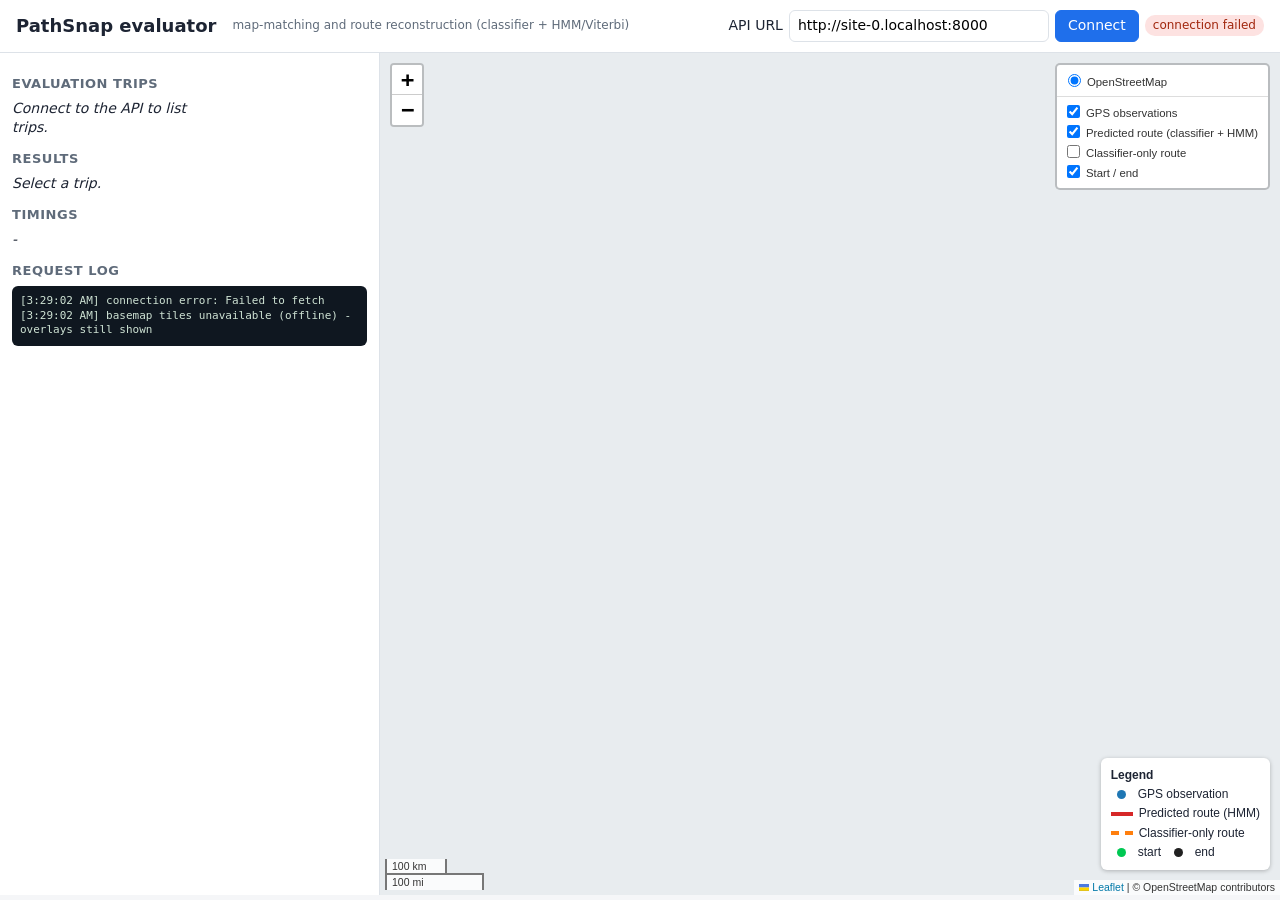
==== ui/index.html @ 5ea1c8c5 "Stage 2 (in progress): model zoo, experiment helpers, 03_train_compare + 03b plots; HMM module, 04/0" ====
<!doctype html>
<html lang="en">
<head>
  <meta charset="utf-8">
  <meta name="viewport" content="width=device-width, initial-scale=1">
  <title>PathSnap Evaluator</title>
  <link rel="stylesheet" href="vendor/leaflet/leaflet.css">
  <link rel="stylesheet" href="style.css">
  <script src="config.js"></script>
</head>
<body>
<header>
  <h1>PathSnap evaluator</h1>
  <span class="sub">map-matching and route reconstruction (classifier + HMM/Viterbi)</span>
  <div class="api">
    <label for="apiUrl">API URL</label>
    <input id="apiUrl" type="text" spellcheck="false">
    <button id="connectBtn">Connect</button>
    <span id="apiStatus" class="pill">not connected</span>
  </div>
</header>
<main>
  <aside>
    <section>
      <h2>Evaluation trips</h2>
      <div id="tripList" class="trips"><em>Connect to the API to list trips.</em></div>
    </section>
    <section>
      <h2>Results <span id="tripLabel"></span></h2>
      <div id="metrics"><em>Select a trip.</em></div>
    </section>
    <section>
      <h2>Timings</h2>
      <div id="timings"><em>-</em></div>
    </section>
    <section>
      <h2>Request log</h2>
      <pre id="log"></pre>
    </section>
  </aside>
  <div id="mapWrap">
    <div id="map"></div>
    <div id="busy" class="hidden">Running pipeline on the API&hellip;</div>
  </div>
</main>
<script src="vendor/leaflet/leaflet.js"></script>
<script src="app.js"></script>
</body>
</html>
---- ui/vendor/leaflet/leaflet.css ----
/* required styles */

.leaflet-pane,
.leaflet-tile,
.leaflet-marker-icon,
.leaflet-marker-shadow,
.leaflet-tile-container,
.leaflet-pane > svg,
.leaflet-pane > canvas,
.leaflet-zoom-box,
.leaflet-image-layer,
.leaflet-layer {
	position: absolute;
	left: 0;
	top: 0;
	}
.leaflet-container {
	overflow: hidden;
	}
.leaflet-tile,
.leaflet-marker-icon,
.leaflet-marker-shadow {
	-webkit-user-select: none;
	   -moz-user-select: none;
	        user-select: none;
	  -webkit-user-drag: none;
	}
/* Prevents IE11 from highlighting tiles in blue */
.leaflet-tile::selection {
	background: transparent;
}
/* Safari renders non-retina tile on retina better with this, but Chrome is worse */
.leaflet-safari .leaflet-tile {
	image-rendering: -webkit-optimize-contrast;
	}
/* hack that prevents hw layers "stretching" when loading new tiles */
.leaflet-safari .leaflet-tile-container {
	width: 1600px;
	height: 1600px;
	-webkit-transform-origin: 0 0;
	}
.leaflet-marker-icon,
.leaflet-marker-shadow {
	display: block;
	}
/* .leaflet-container svg: reset svg max-width decleration shipped in Joomla! (joomla.org) 3.x */
/* .leaflet-container img: map is broken in FF if you have max-width: 100% on tiles */
.leaflet-container .leaflet-overlay-pane svg {
	max-width: none !important;
	max-height: none !important;
	}
.leaflet-container .leaflet-marker-pane img,
.leaflet-container .leaflet-shadow-pane img,
.leaflet-container .leaflet-tile-pane img,
.leaflet-container img.leaflet-image-layer,
.leaflet-container .leaflet-tile {
	max-width: none !important;
	max-height: none !important;
	width: auto;
	padding: 0;
	}

.leaflet-container img.leaflet-tile {
	/* See: https://bugs.chromium.org/p/chromium/issues/detail?id=600120 */
	mix-blend-mode: plus-lighter;
}

.leaflet-container.leaflet-touch-zoom {
	-ms-touch-action: pan-x pan-y;
	touch-action: pan-x pan-y;
	}
.leaflet-container.leaflet-touch-drag {
	-ms-touch-action: pinch-zoom;
	/* Fallback for FF which doesn't support pinch-zoom */
	touch-action: none;
	touch-action: pinch-zoom;
}
.leaflet-container.leaflet-touch-drag.leaflet-touch-zoom {
	-ms-touch-action: none;
	touch-action: none;
}
.leaflet-container {
	-webkit-tap-highlight-color: transparent;
}
.leaflet-container a {
	-webkit-tap-highlight-color: rgba(51, 181, 229, 0.4);
}
.leaflet-tile {
	filter: inherit;
	visibility: hidden;
	}
.leaflet-tile-loaded {
	visibility: inherit;
	}
.leaflet-zoom-box {
	width: 0;
	height: 0;
	-moz-box-sizing: border-box;
	     box-sizing: border-box;
	z-index: 800;
	}
/* workaround for https://bugzilla.mozilla.org/show_bug.cgi?id=888319 */
.leaflet-overlay-pane svg {
	-moz-user-select: none;
	}

.leaflet-pane         { z-index: 400; }

.leaflet-tile-pane    { z-index: 200; }
.leaflet-overlay-pane { z-index: 400; }
.leaflet-shadow-pane  { z-index: 500; }
.leaflet-marker-pane  { z-index: 600; }
.leaflet-tooltip-pane   { z-index: 650; }
.leaflet-popup-pane   { z-index: 700; }

.leaflet-map-pane canvas { z-index: 100; }
.leaflet-map-pane svg    { z-index: 200; }

.leaflet-vml-shape {
	width: 1px;
	height: 1px;
	}
.lvml {
	behavior: url(#default#VML);
	display: inline-block;
	position: absolute;
	}


/* control positioning */

.leaflet-control {
	position: relative;
	z-index: 800;
	pointer-events: visiblePainted; /* IE 9-10 doesn't have auto */
	pointer-events: auto;
	}
.leaflet-top,
.leaflet-bottom {
	position: absolute;
	z-index: 1000;
	pointer-events: none;
	}
.leaflet-top {
	top: 0;
	}
.leaflet-right {
	right: 0;
	}
.leaflet-bottom {
	bottom: 0;
	}
.leaflet-left {
	left: 0;
	}
.leaflet-control {
	float: left;
	clear: both;
	}
.leaflet-right .leaflet-control {
	float: right;
	}
.leaflet-top .leaflet-control {
	margin-top: 10px;
	}
.leaflet-bottom .leaflet-control {
	margin-bottom: 10px;
	}
.leaflet-left .leaflet-control {
	margin-left: 10px;
	}
.leaflet-right .leaflet-control {
	margin-right: 10px;
	}


/* zoom and fade animations */

.leaflet-fade-anim .leaflet-popup {
	opacity: 0;
	-webkit-transition: opacity 0.2s linear;
	   -moz-transition: opacity 0.2s linear;
	        transition: opacity 0.2s linear;
	}
.leaflet-fade-anim .leaflet-map-pane .leaflet-popup {
	opacity: 1;
	}
.leaflet-zoom-animated {
	-webkit-transform-origin: 0 0;
	    -ms-transform-origin: 0 0;
	        transform-origin: 0 0;
	}
svg.leaflet-zoom-animated {
	will-change: transform;
}

.leaflet-zoom-anim .leaflet-zoom-animated {
	-webkit-transition: -webkit-transform 0.25s cubic-bezier(0,0,0.25,1);
	   -moz-transition:    -moz-transform 0.25s cubic-bezier(0,0,0.25,1);
	        transition:         transform 0.25s cubic-bezier(0,0,0.25,1);
	}
.leaflet-zoom-anim .leaflet-tile,
.leaflet-pan-anim .leaflet-tile {
	-webkit-transition: none;
	   -moz-transition: none;
	        transition: none;
	}

.leaflet-zoom-anim .leaflet-zoom-hide {
	visibility: hidden;
	}


/* cursors */

.leaflet-interactive {
	cursor: pointer;
	}
.leaflet-grab {
	cursor: -webkit-grab;
	cursor:    -moz-grab;
	cursor:         grab;
	}
.leaflet-crosshair,
.leaflet-crosshair .leaflet-interactive {
	cursor: crosshair;
	}
.leaflet-popup-pane,
.leaflet-control {
	cursor: auto;
	}
.leaflet-dragging .leaflet-grab,
.leaflet-dragging .leaflet-grab .leaflet-interactive,
.leaflet-dragging .leaflet-marker-draggable {
	cursor: move;
	cursor: -webkit-grabbing;
	cursor:    -moz-grabbing;
	cursor:         grabbing;
	}

/* marker & overlays interactivity */
.leaflet-marker-icon,
.leaflet-marker-shadow,
.leaflet-image-layer,
.leaflet-pane > svg path,
.leaflet-tile-container {
	pointer-events: none;
	}

.leaflet-marker-icon.leaflet-interactive,
.leaflet-image-layer.leaflet-interactive,
.leaflet-pane > svg path.leaflet-interactive,
svg.leaflet-image-layer.leaflet-interactive path {
	pointer-events: visiblePainted; /* IE 9-10 doesn't have auto */
	pointer-events: auto;
	}

/* visual tweaks */

.leaflet-container {
	background: #ddd;
	outline-offset: 1px;
	}
.leaflet-container a {
	color: #0078A8;
	}
.leaflet-zoom-box {
	border: 2px dotted #38f;
	background: rgba(255,255,255,0.5);
	}


/* general typography */
.leaflet-container {
	font-family: "Helvetica Neue", Arial, Helvetica, sans-serif;
	font-size: 12px;
	font-size: 0.75rem;
	line-height: 1.5;
	}


/* general toolbar styles */

.leaflet-bar {
	box-shadow: 0 1px 5px rgba(0,0,0,0.65);
	border-radius: 4px;
	}
.leaflet-bar a {
	background-color: #fff;
	border-bottom: 1px solid #ccc;
	width: 26px;
	height: 26px;
	line-height: 26px;
	display: block;
	text-align: center;
	text-decoration: none;
	color: black;
	}
.leaflet-bar a,
.leaflet-control-layers-toggle {
	background-position: 50% 50%;
	background-repeat: no-repeat;
	display: block;
	}
.leaflet-bar a:hover,
.leaflet-bar a:focus {
	background-color: #f4f4f4;
	}
.leaflet-bar a:first-child {
	border-top-left-radius: 4px;
	border-top-right-radius: 4px;
	}
.leaflet-bar a:last-child {
	border-bottom-left-radius: 4px;
	border-bottom-right-radius: 4px;
	border-bottom: none;
	}
.leaflet-bar a.leaflet-disabled {
	cursor: default;
	background-color: #f4f4f4;
	color: #bbb;
	}

.leaflet-touch .leaflet-bar a {
	width: 30px;
	height: 30px;
	line-height: 30px;
	}
.leaflet-touch .leaflet-bar a:first-child {
	border-top-left-radius: 2px;
	border-top-right-radius: 2px;
	}
.leaflet-touch .leaflet-bar a:last-child {
	border-bottom-left-radius: 2px;
	border-bottom-right-radius: 2px;
	}

/* zoom control */

.leaflet-control-zoom-in,
.leaflet-control-zoom-out {
	font: bold 18px 'Lucida Console', Monaco, monospace;
	text-indent: 1px;
	}

.leaflet-touch .leaflet-control-zoom-in, .leaflet-touch .leaflet-control-zoom-out  {
	font-size: 22px;
	}


/* layers control */

.leaflet-control-layers {
	box-shadow: 0 1px 5px rgba(0,0,0,0.4);
	background: #fff;
	border-radius: 5px;
	}
.leaflet-control-layers-toggle {
	background-image: url(images/layers.png);
	width: 36px;
	height: 36px;
	}
.leaflet-retina .leaflet-control-layers-toggle {
	background-image: url(images/layers-2x.png);
	background-size: 26px 26px;
	}
.leaflet-touch .leaflet-control-layers-toggle {
	width: 44px;
	height: 44px;
	}
.leaflet-control-layers .leaflet-control-layers-list,
.leaflet-control-layers-expanded .leaflet-control-layers-toggle {
	display: none;
	}
.leaflet-control-layers-expanded .leaflet-control-layers-list {
	display: block;
	position: relative;
	}
.leaflet-control-layers-expanded {
	padding: 6px 10px 6px 6px;
	color: #333;
	background: #fff;
	}
.leaflet-control-layers-scrollbar {
	overflow-y: scroll;
	overflow-x: hidden;
	padding-right: 5px;
	}
.leaflet-control-layers-selector {
	margin-top: 2px;
	position: relative;
	top: 1px;
	}
.leaflet-control-layers label {
	display: block;
	font-size: 13px;
	font-size: 1.08333em;
	}
.leaflet-control-layers-separator {
	height: 0;
	border-top: 1px solid #ddd;
	margin: 5px -10px 5px -6px;
	}

/* Default icon URLs */
.leaflet-default-icon-path { /* used only in path-guessing heuristic, see L.Icon.Default */
	background-image: url(images/marker-icon.png);
	}


/* attribution and scale controls */

.leaflet-container .leaflet-control-attribution {
	background: #fff;
	background: rgba(255, 255, 255, 0.8);
	margin: 0;
	}
.leaflet-control-attribution,
.leaflet-control-scale-line {
	padding: 0 5px;
	color: #333;
	line-height: 1.4;
	}
.leaflet-control-attribution a {
	text-decoration: none;
	}
.leaflet-control-attribution a:hover,
.leaflet-control-attribution a:focus {
	text-decoration: underline;
	}
.leaflet-attribution-flag {
	display: inline !important;
	vertical-align: baseline !important;
	width: 1em;
	height: 0.6669em;
	}
.leaflet-left .leaflet-control-scale {
	margin-left: 5px;
	}
.leaflet-bottom .leaflet-control-scale {
	margin-bottom: 5px;
	}
.leaflet-control-scale-line {
	border: 2px solid #777;
	border-top: none;
	line-height: 1.1;
	padding: 2px 5px 1px;
	white-space: nowrap;
	-moz-box-sizing: border-box;
	     box-sizing: border-box;
	background: rgba(255, 255, 255, 0.8);
	text-shadow: 1px 1px #fff;
	}
.leaflet-control-scale-line:not(:first-child) {
	border-top: 2px solid #777;
	border-bottom: none;
	margin-top: -2px;
	}
.leaflet-control-scale-line:not(:first-child):not(:last-child) {
	border-bottom: 2px solid #777;
	}

.leaflet-touch .leaflet-control-attribution,
.leaflet-touch .leaflet-control-layers,
.leaflet-touch .leaflet-bar {
	box-shadow: none;
	}
.leaflet-touch .leaflet-control-layers,
.leaflet-touch .leaflet-bar {
	border: 2px solid rgba(0,0,0,0.2);
	background-clip: padding-box;
	}


/* popup */

.leaflet-popup {
	position: absolute;
	text-align: center;
	margin-bottom: 20px;
	}
.leaflet-popup-content-wrapper {
	padding: 1px;
	text-align: left;
	border-radius: 12px;
	}
.leaflet-popup-content {
	margin: 13px 24px 13px 20px;
	line-height: 1.3;
	font-size: 13px;
	font-size: 1.08333em;
	min-height: 1px;
	}
.leaflet-popup-content p {
	margin: 17px 0;
	margin: 1.3em 0;
	}
.leaflet-popup-tip-container {
	width: 40px;
	height: 20px;
	position: absolute;
	left: 50%;
	margin-top: -1px;
	margin-left: -20px;
	overflow: hidden;
	pointer-events: none;
	}
.leaflet-popup-tip {
	width: 17px;
	height: 17px;
	padding: 1px;

	margin: -10px auto 0;
	pointer-events: auto;

	-webkit-transform: rotate(45deg);
	   -moz-transform: rotate(45deg);
	    -ms-transform: rotate(45deg);
	        transform: rotate(45deg);
	}
.leaflet-popup-content-wrapper,
.leaflet-popup-tip {
	background: white;
	color: #333;
	box-shadow: 0 3px 14px rgba(0,0,0,0.4);
	}
.leaflet-container a.leaflet-popup-close-button {
	position: absolute;
	top: 0;
	right: 0;
	border: none;
	text-align: center;
	width: 24px;
	height: 24px;
	font: 16px/24px Tahoma, Verdana, sans-serif;
	color: #757575;
	text-decoration: none;
	background: transparent;
	}
.leaflet-container a.leaflet-popup-close-button:hover,
.leaflet-container a.leaflet-popup-close-button:focus {
	color: #585858;
	}
.leaflet-popup-scrolled {
	overflow: auto;
	}

.leaflet-oldie .leaflet-popup-content-wrapper {
	-ms-zoom: 1;
	}
.leaflet-oldie .leaflet-popup-tip {
	width: 24px;
	margin: 0 auto;

	-ms-filter: "progid:DXImageTransform.Microsoft.Matrix(M11=0.70710678, M12=0.70710678, M21=-0.70710678, M22=0.70710678)";
	filter: progid:DXImageTransform.Microsoft.Matrix(M11=0.70710678, M12=0.70710678, M21=-0.70710678, M22=0.70710678);
	}

.leaflet-oldie .leaflet-control-zoom,
.leaflet-oldie .leaflet-control-layers,
.leaflet-oldie .leaflet-popup-content-wrapper,
.leaflet-oldie .leaflet-popup-tip {
	border: 1px solid #999;
	}


/* div icon */

.leaflet-div-icon {
	background: #fff;
	border: 1px solid #666;
	}


/* Tooltip */
/* Base styles for the element that has a tooltip */
.leaflet-tooltip {
	position: absolute;
	padding: 6px;
	background-color: #fff;
	border: 1px solid #fff;
	border-radius: 3px;
	color: #222;
	white-space: nowrap;
	-webkit-user-select: none;
	-moz-user-select: none;
	-ms-user-select: none;
	user-select: none;
	pointer-events: none;
	box-shadow: 0 1px 3px rgba(0,0,0,0.4);
	}
.leaflet-tooltip.leaflet-interactive {
	cursor: pointer;
	pointer-events: auto;
	}
.leaflet-tooltip-top:before,
.leaflet-tooltip-bottom:before,
.leaflet-tooltip-left:before,
.leaflet-tooltip-right:before {
	position: absolute;
	pointer-events: none;
	border: 6px solid transparent;
	background: transparent;
	content: "";
	}

/* Directions */

.leaflet-tooltip-bottom {
	margin-top: 6px;
}
.leaflet-tooltip-top {
	margin-top: -6px;
}
.leaflet-tooltip-bottom:before,
.leaflet-tooltip-top:before {
	left: 50%;
	margin-left: -6px;
	}
.leaflet-tooltip-top:before {
	bottom: 0;
	margin-bottom: -12px;
	border-top-color: #fff;
	}
.leaflet-tooltip-bottom:before {
	top: 0;
	margin-top: -12px;
	margin-left: -6px;
	border-bottom-color: #fff;
	}
.leaflet-tooltip-left {
	margin-left: -6px;
}
.leaflet-tooltip-right {
	margin-left: 6px;
}
.leaflet-tooltip-left:before,
.leaflet-tooltip-right:before {
	top: 50%;
	margin-top: -6px;
	}
.leaflet-tooltip-left:before {
	right: 0;
	margin-right: -12px;
	border-left-color: #fff;
	}
.leaflet-tooltip-right:before {
	left: 0;
	margin-left: -12px;
	border-right-color: #fff;
	}

/* Printing */

@media print {
	/* Prevent printers from removing background-images of controls. */
	.leaflet-control {
		-webkit-print-color-adjust: exact;
		print-color-adjust: exact;
		}
	}
---- ui/style.css ----
:root { --bg: #f5f6f8; --panel: #fff; --ink: #1d2433; --muted: #5f6b7a; --line: #dde2e8; --accent: #1f6feb; }
* { box-sizing: border-box; }
html, body { margin: 0; height: 100%; font: 14px/1.4 system-ui, -apple-system, "Segoe UI", Roboto, sans-serif;
             color: var(--ink); background: var(--bg); }
header { display: flex; flex-wrap: wrap; align-items: center; gap: 8px 16px; padding: 10px 16px;
         background: var(--panel); border-bottom: 1px solid var(--line); }
header h1 { font-size: 18px; margin: 0; }
header .sub { color: var(--muted); font-size: 12px; }
header .api { margin-left: auto; display: flex; gap: 6px; align-items: center; flex-wrap: wrap; }
header input { width: 260px; max-width: 60vw; padding: 5px 8px; border: 1px solid var(--line); border-radius: 6px; font: inherit; }
button { padding: 5px 12px; border: 1px solid var(--accent); background: var(--accent); color: #fff; border-radius: 6px;
         cursor: pointer; font: inherit; }
button:disabled { opacity: .5; cursor: default; }
.pill { font-size: 12px; padding: 2px 8px; border-radius: 10px; background: #eee; color: var(--muted); }
.pill.ok { background: #dcf5e3; color: #146c2e; } .pill.err { background: #fde2e1; color: #a1260d; }
main { display: flex; height: calc(100% - 58px); }
aside { width: 380px; min-width: 300px; overflow-y: auto; padding: 10px 12px; background: var(--panel);
        border-right: 1px solid var(--line); }
aside h2 { font-size: 13px; text-transform: uppercase; letter-spacing: .04em; color: var(--muted); margin: 12px 0 6px; }
.trips { display: grid; grid-template-columns: repeat(2, 1fr); gap: 6px; }
.trips button { background: #fff; color: var(--ink); border-color: var(--line); text-align: left; font-family: ui-monospace, monospace; }
.trips button.active { background: var(--accent); color: #fff; border-color: var(--accent); }
table { border-collapse: collapse; width: 100%; font-size: 13px; }
th, td { padding: 4px 6px; border-bottom: 1px solid var(--line); text-align: right; }
th:first-child, td:first-child { text-align: left; }
td.best { font-weight: 600; }
.kv { display: grid; grid-template-columns: 1fr auto; gap: 2px 10px; font-size: 13px; }
#log { font: 11px/1.35 ui-monospace, monospace; background: #0f1720; color: #cfe3d4; padding: 8px; border-radius: 6px;
       max-height: 180px; overflow-y: auto; white-space: pre-wrap; margin: 0; }
#mapWrap { position: relative; flex: 1; }
#map { position: absolute; inset: 0; background: #e8ecef; }
#busy { position: absolute; top: 12px; left: 50%; transform: translateX(-50%); background: #1d2433; color: #fff;
        padding: 6px 14px; border-radius: 16px; z-index: 1000; }
.hidden { display: none; }
.legend { background: #fff; padding: 8px 10px; border-radius: 6px; box-shadow: 0 1px 4px rgba(0,0,0,.25); font-size: 12px; line-height: 1.6; }
.legend i { display: inline-block; width: 22px; height: 0; border-top: 4px solid; vertical-align: middle; margin-right: 6px; }
.legend i.dot { width: 9px; height: 9px; border: 0; border-radius: 50%; margin: 0 12px 0 6px; }
.legend i.dash { border-top-style: dashed; }
@media (max-width: 800px) { main { flex-direction: column; height: auto; } aside { width: 100%; }
  #mapWrap { height: 70vh; } }
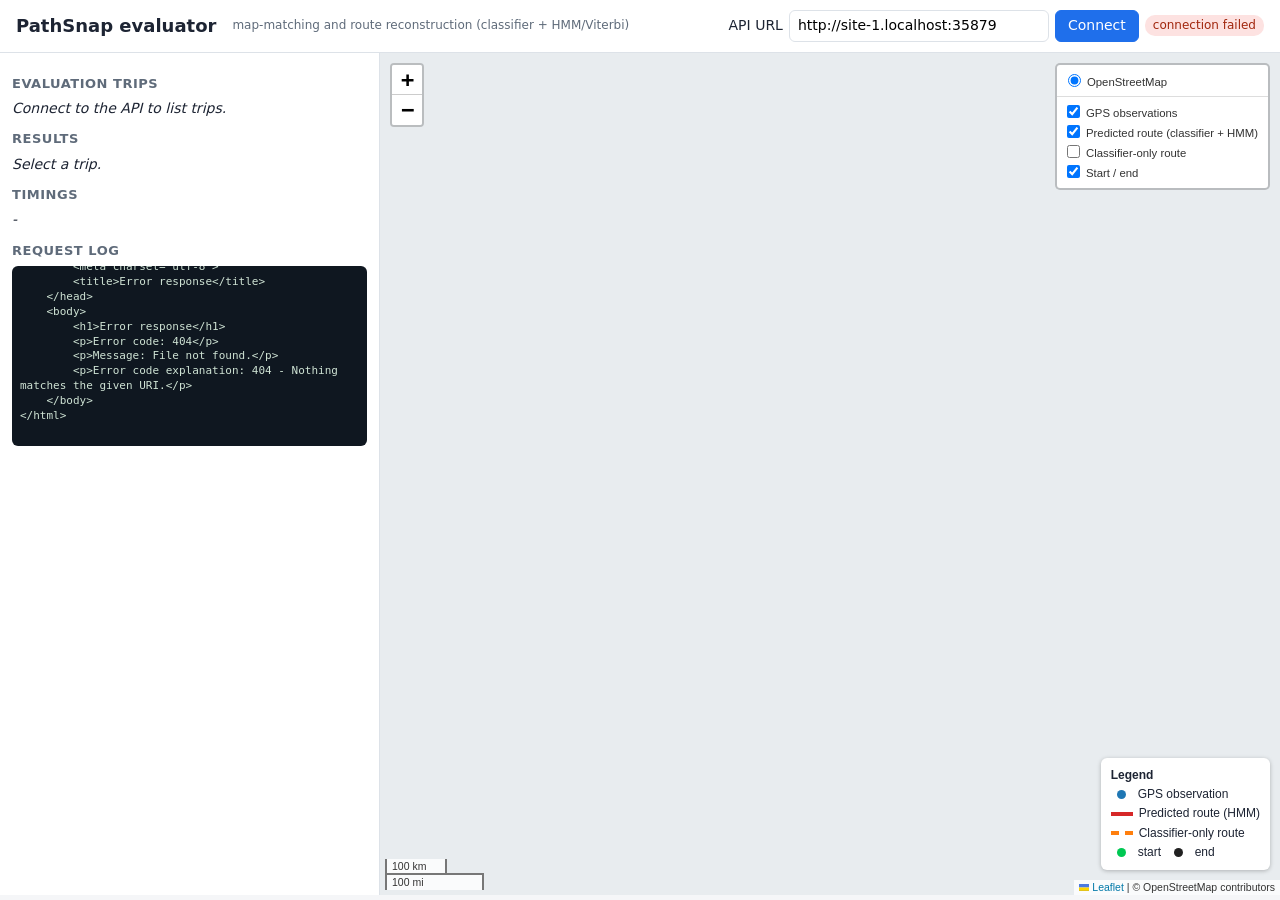
==== commit d61be391: "API/UI: optional EVAL_DIRS to serve several named trip sets (e.g. evaluator + student_test) shown as" ====
--- a/ui/index.html
+++ b/ui/index.html
@@ -23,7 +23,7 @@
   <aside>
     <section>
       <h2>Evaluation trips</h2>
-      <div id="tripList" class="trips"><em>Connect to the API to list trips.</em></div>
+      <div id="tripList"><em>Connect to the API to list trips.</em></div>
     </section>
     <section>
       <h2>Results <span id="tripLabel"></span></h2>
--- a/ui/style.css
+++ b/ui/style.css
@@ -18,6 +18,8 @@
         border-right: 1px solid var(--line); }
 aside h2 { font-size: 13px; text-transform: uppercase; letter-spacing: .04em; color: var(--muted); margin: 12px 0 6px; }
 .trips { display: grid; grid-template-columns: repeat(2, 1fr); gap: 6px; }
+#tripList { display: flex; flex-direction: column; gap: 6px; }
+.dsname { font-size: 12px; font-weight: 600; color: var(--ink); margin-top: 6px; text-transform: capitalize; }
 .trips button { background: #fff; color: var(--ink); border-color: var(--line); text-align: left; font-family: ui-monospace, monospace; }
 .trips button.active { background: var(--accent); color: #fff; border-color: var(--accent); }
 table { border-collapse: collapse; width: 100%; font-size: 13px; }
